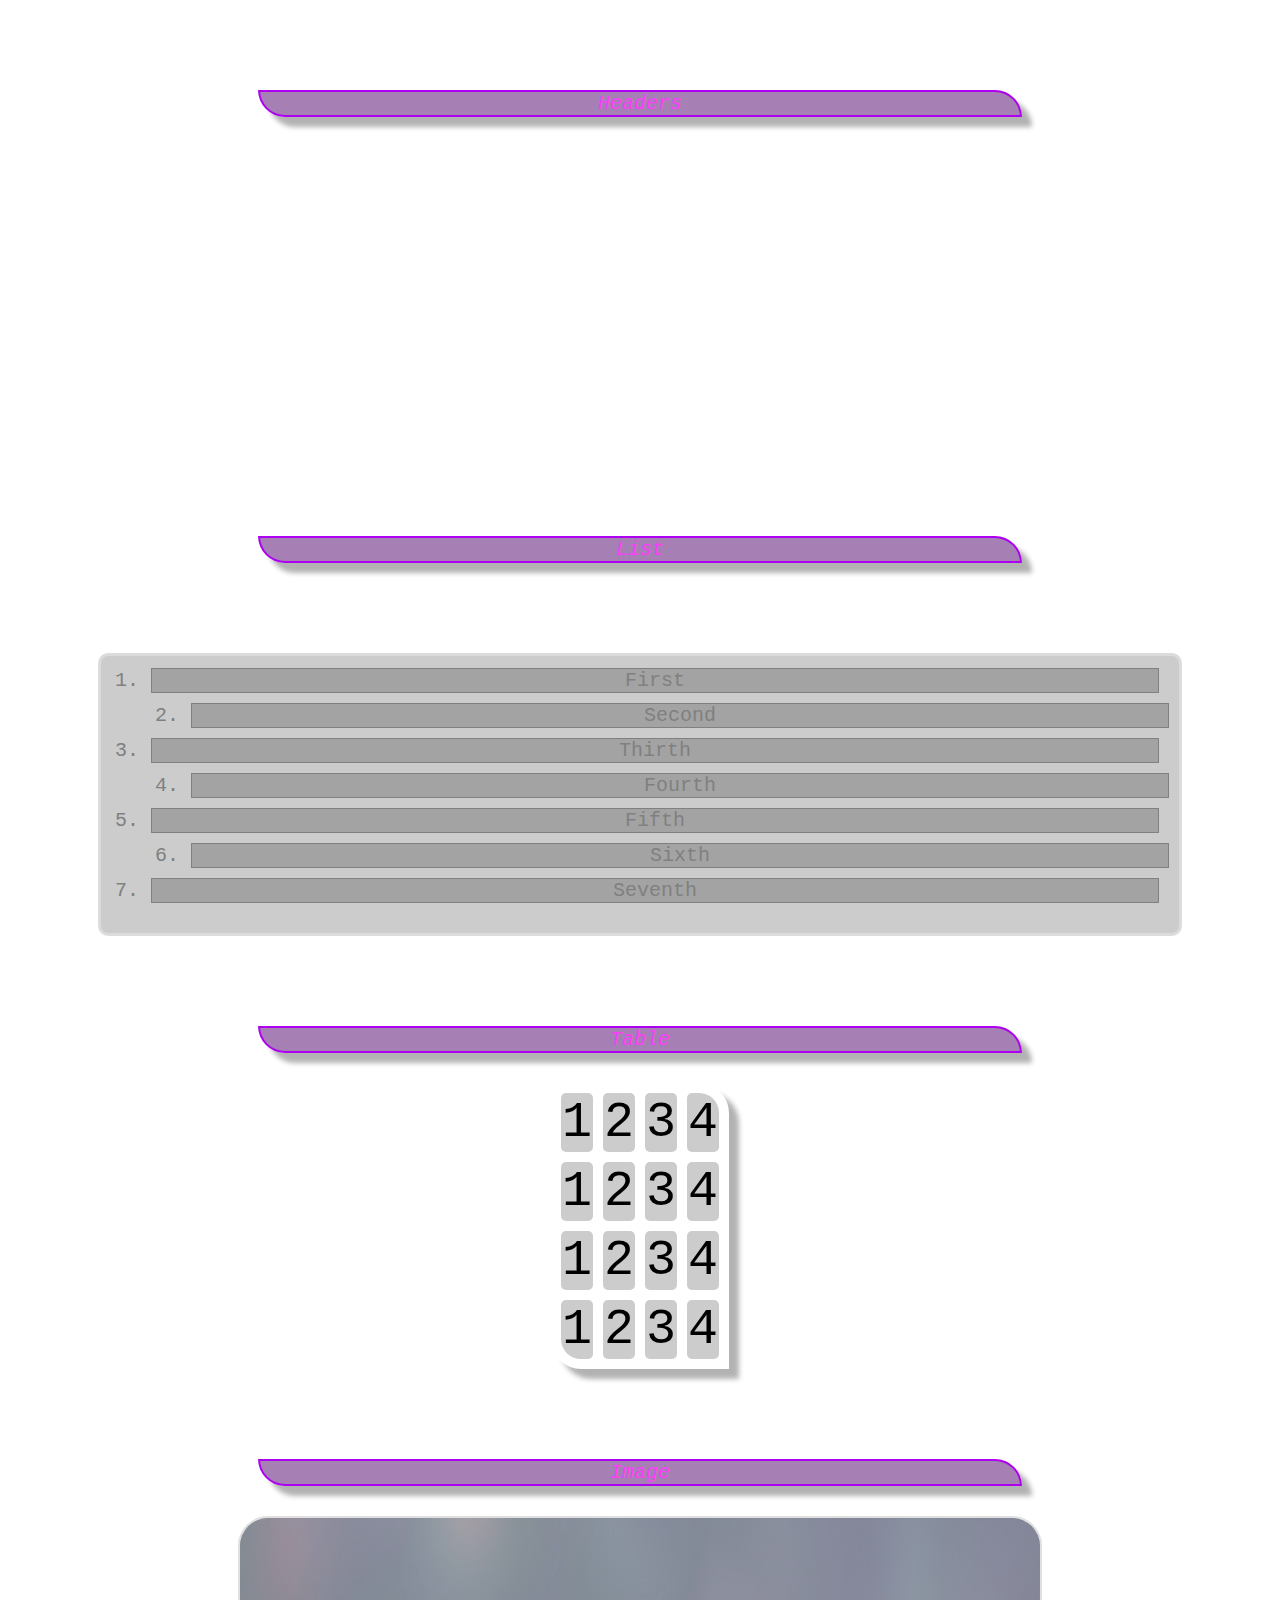
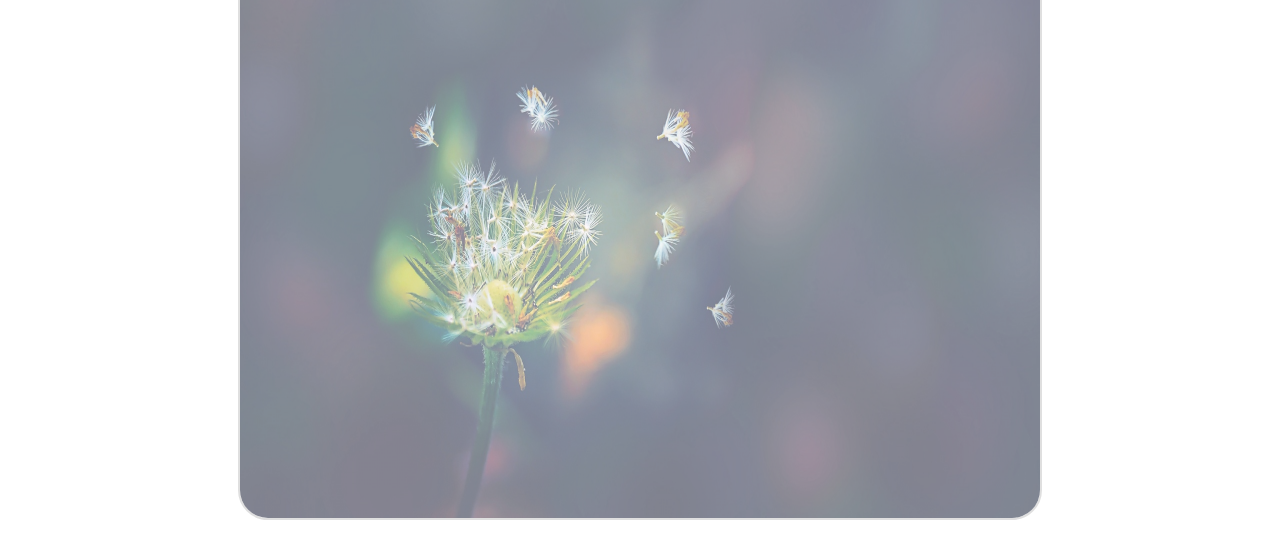
==== server/pages/index.html @ 4c3329b2 "feat: drop down image, Jscript to dropImage" ====
<!doctype html>
<html lang="en">
<head>
    <meta charset="UTF-8">
    <meta name="viewport"
          content="width=device-width, user-scalable=no, initial-scale=1.0, maximum-scale=1.0, minimum-scale=1.0">
    <meta http-equiv="X-UA-Compatible" content="ie=edge">
    <title>Home Page</title>
    <link rel="stylesheet" type="text/css" href="./css/styles.css">
</head>
<body>

<div class="sHeader">Headers</div>

<h1>CSS EXAMPLES</h1>
<h1>This is a header 1</h1>
<h2>This is a header 2</h2>
<h3>This is a header 3</h3>
<h4>This is a header 4</h4>
<h5>This is a header 5</h5>
<h6>This is a header 6</h6>

<div class="sHeader">List</div>

<div>
    <ol id="lst">
        <li id="li1">First</li>
        <li id="li2">Second</li>
        <li id="li1">Thirth</li>
        <li id="li2">Fourth</li>
        <li id="li1">Fifth</li>
        <li id="li2">Sixth</li>
        <li id="li1">Seventh</li>
    </ol>
</div>

<div class="sHeader">Table</div>

<table align="center" border="1" cellspacing="10" id="tb">
    <tr>
        <td>1</td>
        <td>2</td>
        <td>3</td>
        <td class="cright">4</td>
    </tr>
    <tr>
        <td>1</td>
        <td>2</td>
        <td>3</td>
        <td>4</td>
    </tr>
    <tr>
        <td>1</td>
        <td>2</td>
        <td>3</td>
        <td>4</td>
    </tr>
    <tr>
        <td class="cleft">1</td>
        <td>2</td>
        <td>3</td>
        <td>4</td>
    </tr>
</table>

<div class="sHeader" id="dImg" onclick="imgDrop(this);">
    <img src="./img/img2.jpg" id="ddImg" width="800" height="450" align="top" style="display: none" alt="dropDownImage">
    Image
</div>

<div>
    <img src="./img/img1.jpg" width="800" height="600" align="top" alt="FirstImg">
</div>
<script type="text/javascript">
    function imgDrop(element) {
        let style;
        element = element.getElementsByTagName("img")[0].style;
        style = element.display;
        if (style === "none") {
            element.display = "block"
        } else {
            element.display = "none"
        }
    }
</script>
</body>
</html>
---- server/pages/css/styles.css ----
/*///////////////////////HEADERS/////////////////////////////*/
h1, h2, h3, h4, h5, h6 {
    color: white;
    font-family: "Segoe UI Light", monospace;
}

.sHeader {
    color: #FC3DFA;
    font-family: "Segoe UI Light", monospace;
    font-style: italic;
    font-size: 20px;
    text-align: center;
    box-shadow: 10px 10px 5px rgba(0, 0, 0, 0.3);
    margin: 90px 250px 30px 250px;
    background-color: rgba(78, 0, 107, 0.5);
    border-style: solid;
    border-color: #AE00F0;
    border-radius: 0 50px;
    border-width: 2px;
    transition: color 0.5s, border-radius 0.3s ease-in-out, box-shadow 0.5s;
}

.sHeader:hover {
    color: white;
    border-radius: 50px 0;
    box-shadow: 60px 10px 5px rgba(0, 0, 0, 0.05), 0 0 30px 10px #AEAAF0;
    border-color: #AEAAF0;
    transition: color 0.5s, border-radius 0.5s, box-shadow 0.1s;
}

div {
    text-align: center;
}

/*///////////////////////////////////////LIST/////////////////////////////*/
#lst {
    font-family: Segoe UI Light, monospace;
    font-size: 20px;
    background-color: blue;
    border-radius: 10px;
    background-color: rgba(0, 0, 0, 0.2);
    padding: 2px 10px 20px 40px;
    margin: 90px;
    border-style: solid;

    border-color: rgba(255, 255, 255, 0.3);
}

#lst #li1 {
    text-align: center;
    margin: 10px;
    background-color: rgba(0, 0, 0, 0.2);
    min-width: 200px;
    border-color: gray;
    border-style: solid;
    border-width: 1px;
    color: gray;
    transition: color 0.5s, border-color 0.5s;
}

#lst #li1:hover {
    color: white;
    padding-left: 40px;
    border-color: blue;
    transform: scale(1.1);
    transition: color 0.5s, border-color 0.5s, transform 0.3s;
}

#lst #li2 {
    text-align: center;
    margin-left: 50px;
    background-color: rgba(0, 0, 0, 0.2);
    min-width: 200px;
    border-color: gray;
    border-style: solid;
    border-width: 1px;
    color: gray;
    transition: color 0.5s, border-color 0.5s;
}

#lst #li2:hover {
    color: white;
    border-color: white;
    transition: color 0.5s, border-color 0.5s;
}

/*///////////////////////////////////////TABLE/////////////////////////////*/

#tb {
    background-color: rgba(255, 255, 255, 0.1);
    font-family: Segoe UI Light, monospace;
    border-style: none;
    border-radius: 0 30px;
    box-shadow: 10px 10px 5px rgba(0, 0, 0, 0.3);
}

#tb td {
    background-color: rgba(0, 0, 0, 0.2);
    font-size: 50px;
    border-style: none;
    border-radius: 5px;
    transition: box-shadow 2s, background-color 4s;
    z-index: 1;
}

#tb td:hover {
    box-shadow: 0 0 30px 10px white;
    background-color: white;
    transition: box-shadow 0.5s, background-color 0.3s;
}

#tb td:active {
    box-shadow: 0 0 30px 10px #AEAAF0;
    background-color: #AEAAF0;
    transition: box-shadow 0s, background-color 0s;
}

#tb .cright {
    border-radius: 5px 20px 5px 5px;
}

#tb .cleft {
    border-radius: 5px 5px 5px 20px;
}

/*///////////////////////IMAGE /////////////////////////////*/
img {
    border-radius: 30px;
    border-style: solid;
    border-width: 2px;
    border-color: silver;
    box-shadow: inset 0 20px 1px rgba(0, 0, 0, 0.6);
    opacity: 0.5;
}

#ddImg {
    display: block;
    transition: all 0.5s;
}

#ddImg:hover {
    display: none;
    transition: all 0.5s;
}
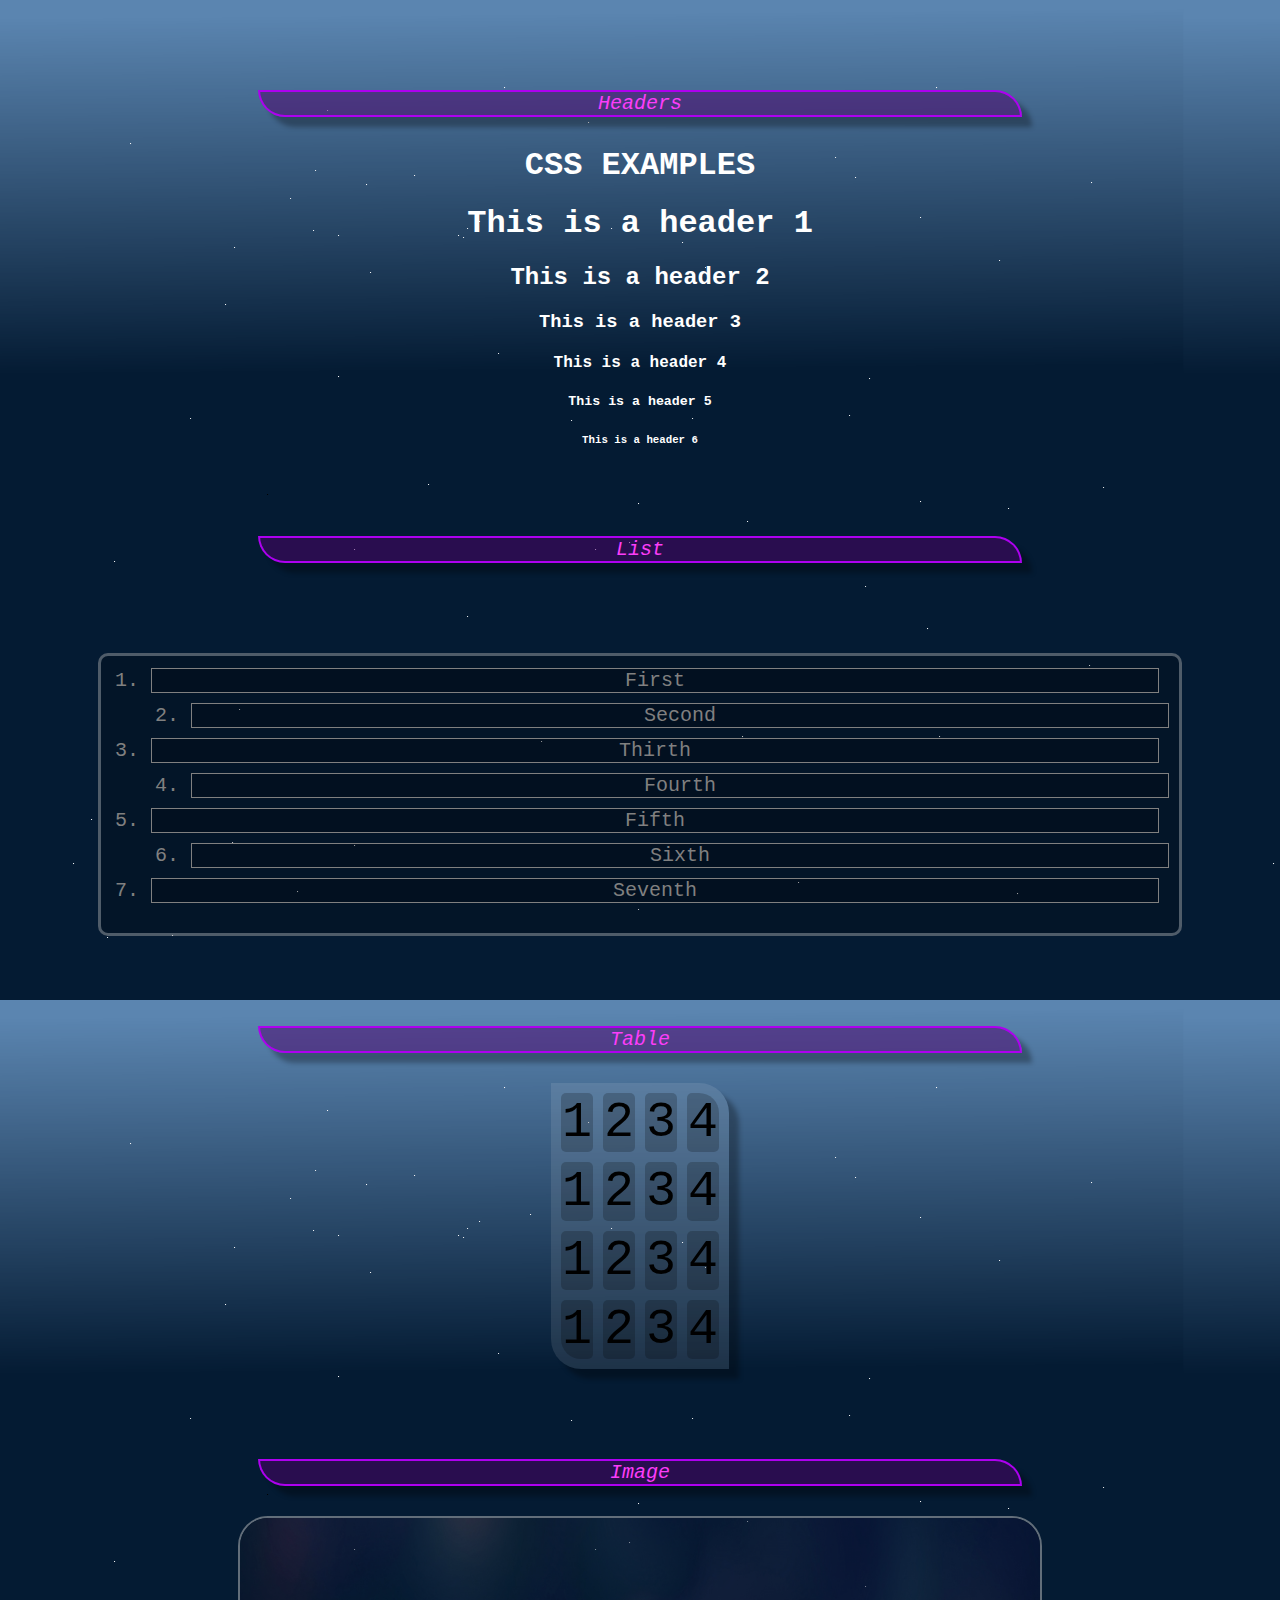
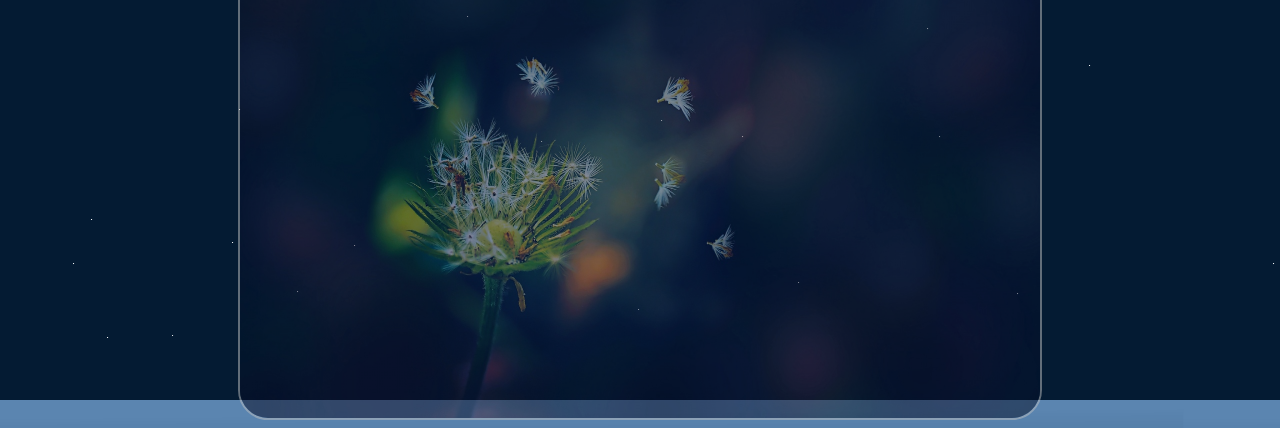
==== commit be86a829: "feat: animation background, javaScript, fix: something" ====
--- a/server/pages/index.html
+++ b/server/pages/index.html
@@ -7,6 +7,7 @@
     <meta http-equiv="X-UA-Compatible" content="ie=edge">
     <title>Home Page</title>
     <link rel="stylesheet" type="text/css" href="./css/styles.css">
+    <script type="text/javascript" src="./js/script.js"></script>
 </head>
 <body>
 
@@ -64,24 +65,14 @@
 </table>
 
 <div class="sHeader" id="dImg" onclick="imgDrop(this);">
+    <center>
     <img src="./img/img2.jpg" id="ddImg" width="800" height="450" align="top" style="display: none" alt="dropDownImage">
+    </center>
     Image
 </div>
 
 <div>
-    <img src="./img/img1.jpg" width="800" height="600" align="top" alt="FirstImg">
+    <img src="./img/img1.jpg" width="800" height="500" align="top" alt="FirstImg">
 </div>
-<script type="text/javascript">
-    function imgDrop(element) {
-        let style;
-        element = element.getElementsByTagName("img")[0].style;
-        style = element.display;
-        if (style === "none") {
-            element.display = "block"
-        } else {
-            element.display = "none"
-        }
-    }
-</script>
 </body>
 </html>
--- a/server/pages/css/styles.css
+++ b/server/pages/css/styles.css
@@ -1,5 +1,12 @@
+body {
+    background-image: url("./../img/2.png"), url("./../img/bg3-dots.png");
+    background-position: 50% 0;
+    background-repeat: repeat, repeat;
+}
+
 /*///////////////////////HEADERS/////////////////////////////*/
 h1, h2, h3, h4, h5, h6 {
+    text-align: center;
     color: white;
     font-family: "Segoe UI Light", monospace;
 }
@@ -134,6 +141,8 @@
 }
 
 #ddImg {
+    margin: 5px;
+    align: center;
     display: block;
     transition: all 0.5s;
 }
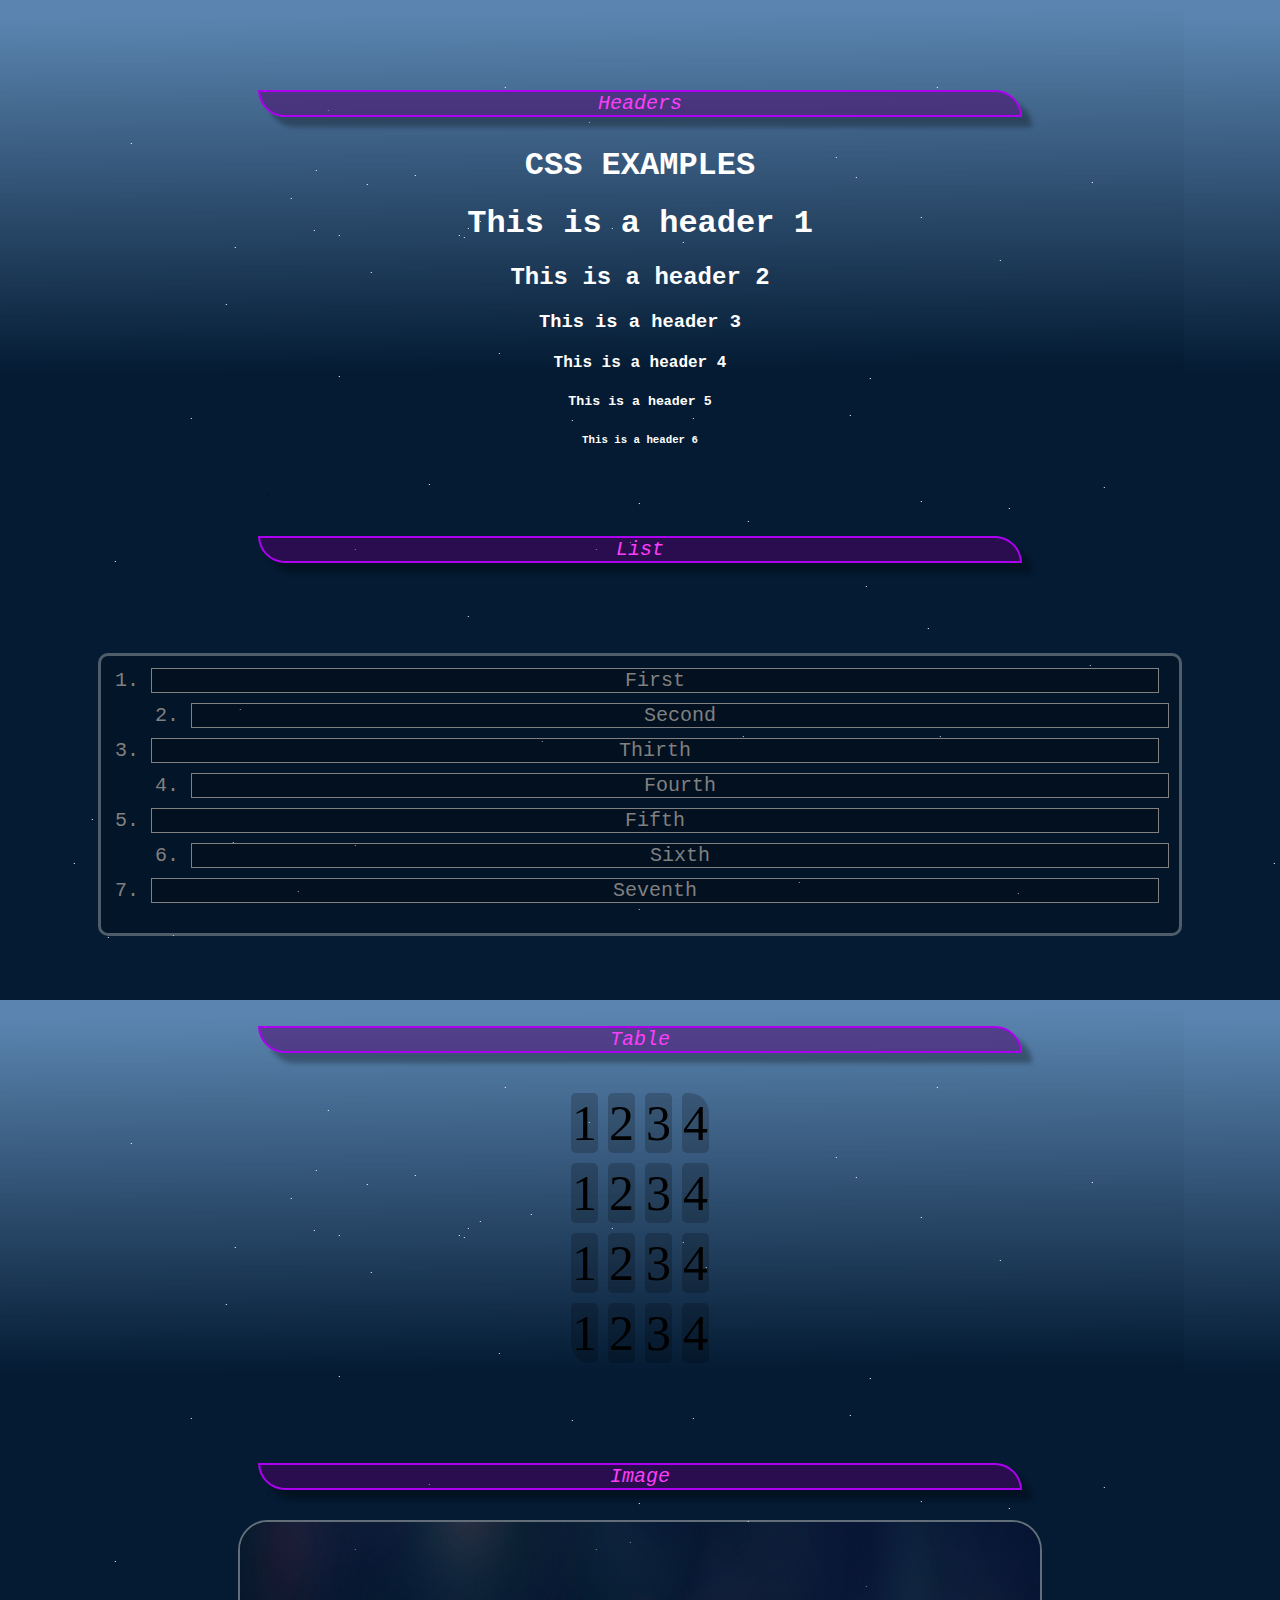
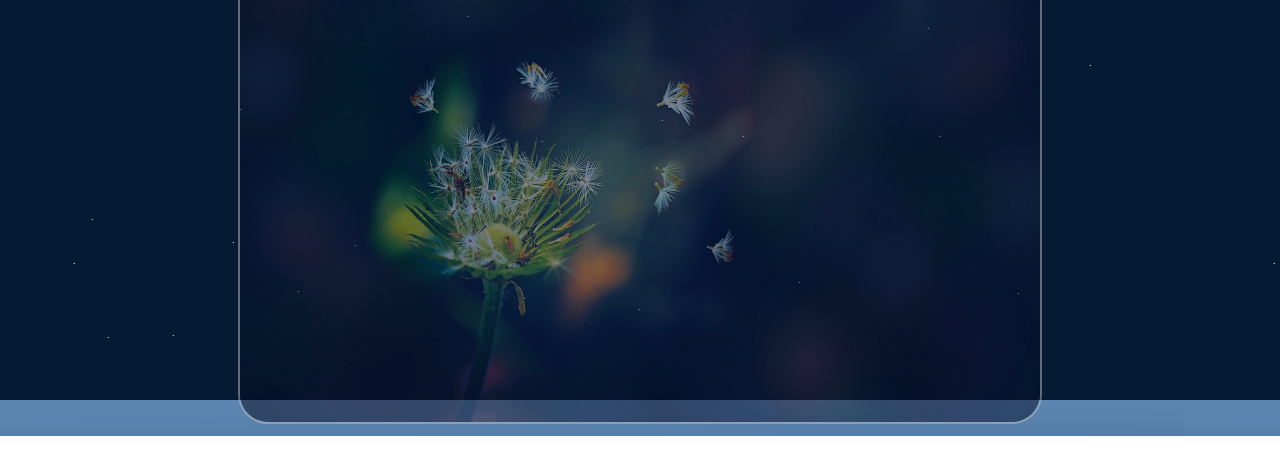
==== commit 27ede2c7: "fix: index page, css" ====
--- a/server/pages/index.html
+++ b/server/pages/index.html
@@ -2,12 +2,10 @@
 <html lang="en">
 <head>
     <meta charset="UTF-8">
-    <meta name="viewport"
-          content="width=device-width, user-scalable=no, initial-scale=1.0, maximum-scale=1.0, minimum-scale=1.0">
     <meta http-equiv="X-UA-Compatible" content="ie=edge">
     <title>Home Page</title>
     <link rel="stylesheet" type="text/css" href="./css/styles.css">
-    <script type="text/javascript" src="./js/script.js"></script>
+    <script src="./js/script.js"></script>
 </head>
 <body>
 
@@ -25,19 +23,19 @@
 
 <div>
     <ol id="lst">
-        <li id="li1">First</li>
-        <li id="li2">Second</li>
-        <li id="li1">Thirth</li>
-        <li id="li2">Fourth</li>
-        <li id="li1">Fifth</li>
-        <li id="li2">Sixth</li>
-        <li id="li1">Seventh</li>
+        <li class="li1">First</li>
+        <li class="li2">Second</li>
+        <li class="li1">Thirth</li>
+        <li class="li2">Fourth</li>
+        <li class="li1">Fifth</li>
+        <li class="li2">Sixth</li>
+        <li class="li1">Seventh</li>
     </ol>
 </div>
 
 <div class="sHeader">Table</div>
 
-<table align="center" border="1" cellspacing="10" id="tb">
+<table id="tb">
     <tr>
         <td>1</td>
         <td>2</td>
@@ -65,14 +63,12 @@
 </table>
 
 <div class="sHeader" id="dImg" onclick="imgDrop(this);">
-    <center>
-    <img src="./img/img2.jpg" id="ddImg" width="800" height="450" align="top" style="display: none" alt="dropDownImage">
-    </center>
+    <img src="./img/img2.jpg" id="ddImg" alt="dropDownImage"  style="display: none">
     Image
 </div>
 
 <div>
-    <img src="./img/img1.jpg" width="800" height="500" align="top" alt="FirstImg">
+    <img src="./img/img1.jpg" alt="FirstImg">
 </div>
 </body>
 </html>
--- a/server/pages/css/styles.css
+++ b/server/pages/css/styles.css
@@ -41,7 +41,7 @@
 
 /*///////////////////////////////////////LIST/////////////////////////////*/
 #lst {
-    font-family: Segoe UI Light, monospace;
+    font-family: "Segoe UI Light", monospace;
     font-size: 20px;
     background-color: blue;
     border-radius: 10px;
@@ -53,7 +53,7 @@
     border-color: rgba(255, 255, 255, 0.3);
 }
 
-#lst #li1 {
+#lst .li1 {
     text-align: center;
     margin: 10px;
     background-color: rgba(0, 0, 0, 0.2);
@@ -65,7 +65,7 @@
     transition: color 0.5s, border-color 0.5s;
 }
 
-#lst #li1:hover {
+#lst .li1:hover {
     color: white;
     padding-left: 40px;
     border-color: blue;
@@ -73,7 +73,7 @@
     transition: color 0.5s, border-color 0.5s, transform 0.3s;
 }
 
-#lst #li2 {
+#lst .li2 {
     text-align: center;
     margin-left: 50px;
     background-color: rgba(0, 0, 0, 0.2);
@@ -85,7 +85,7 @@
     transition: color 0.5s, border-color 0.5s;
 }
 
-#lst #li2:hover {
+#lst .li2:hover {
     color: white;
     border-color: white;
     transition: color 0.5s, border-color 0.5s;
@@ -94,8 +94,15 @@
 /*///////////////////////////////////////TABLE/////////////////////////////*/
 
 #tb {
+    margin: auto;
+    border: 1px;
+    border-spacing: 10px;
+    transition: all 0.3s;
+}
+
+#tb:hover {
     background-color: rgba(255, 255, 255, 0.1);
-    font-family: Segoe UI Light, monospace;
+    font-family: "Segoe UI Light", monospace;
     border-style: none;
     border-radius: 0 30px;
     box-shadow: 10px 10px 5px rgba(0, 0, 0, 0.3);
@@ -138,11 +145,14 @@
     border-color: silver;
     box-shadow: inset 0 20px 1px rgba(0, 0, 0, 0.6);
     opacity: 0.5;
+    width: 800px;
+    height: 500px;
 }
 
 #ddImg {
-    margin: 5px;
-    align: center;
+    width: 800px;
+    height: 450px;
+    margin: auto;
     display: block;
     transition: all 0.5s;
 }
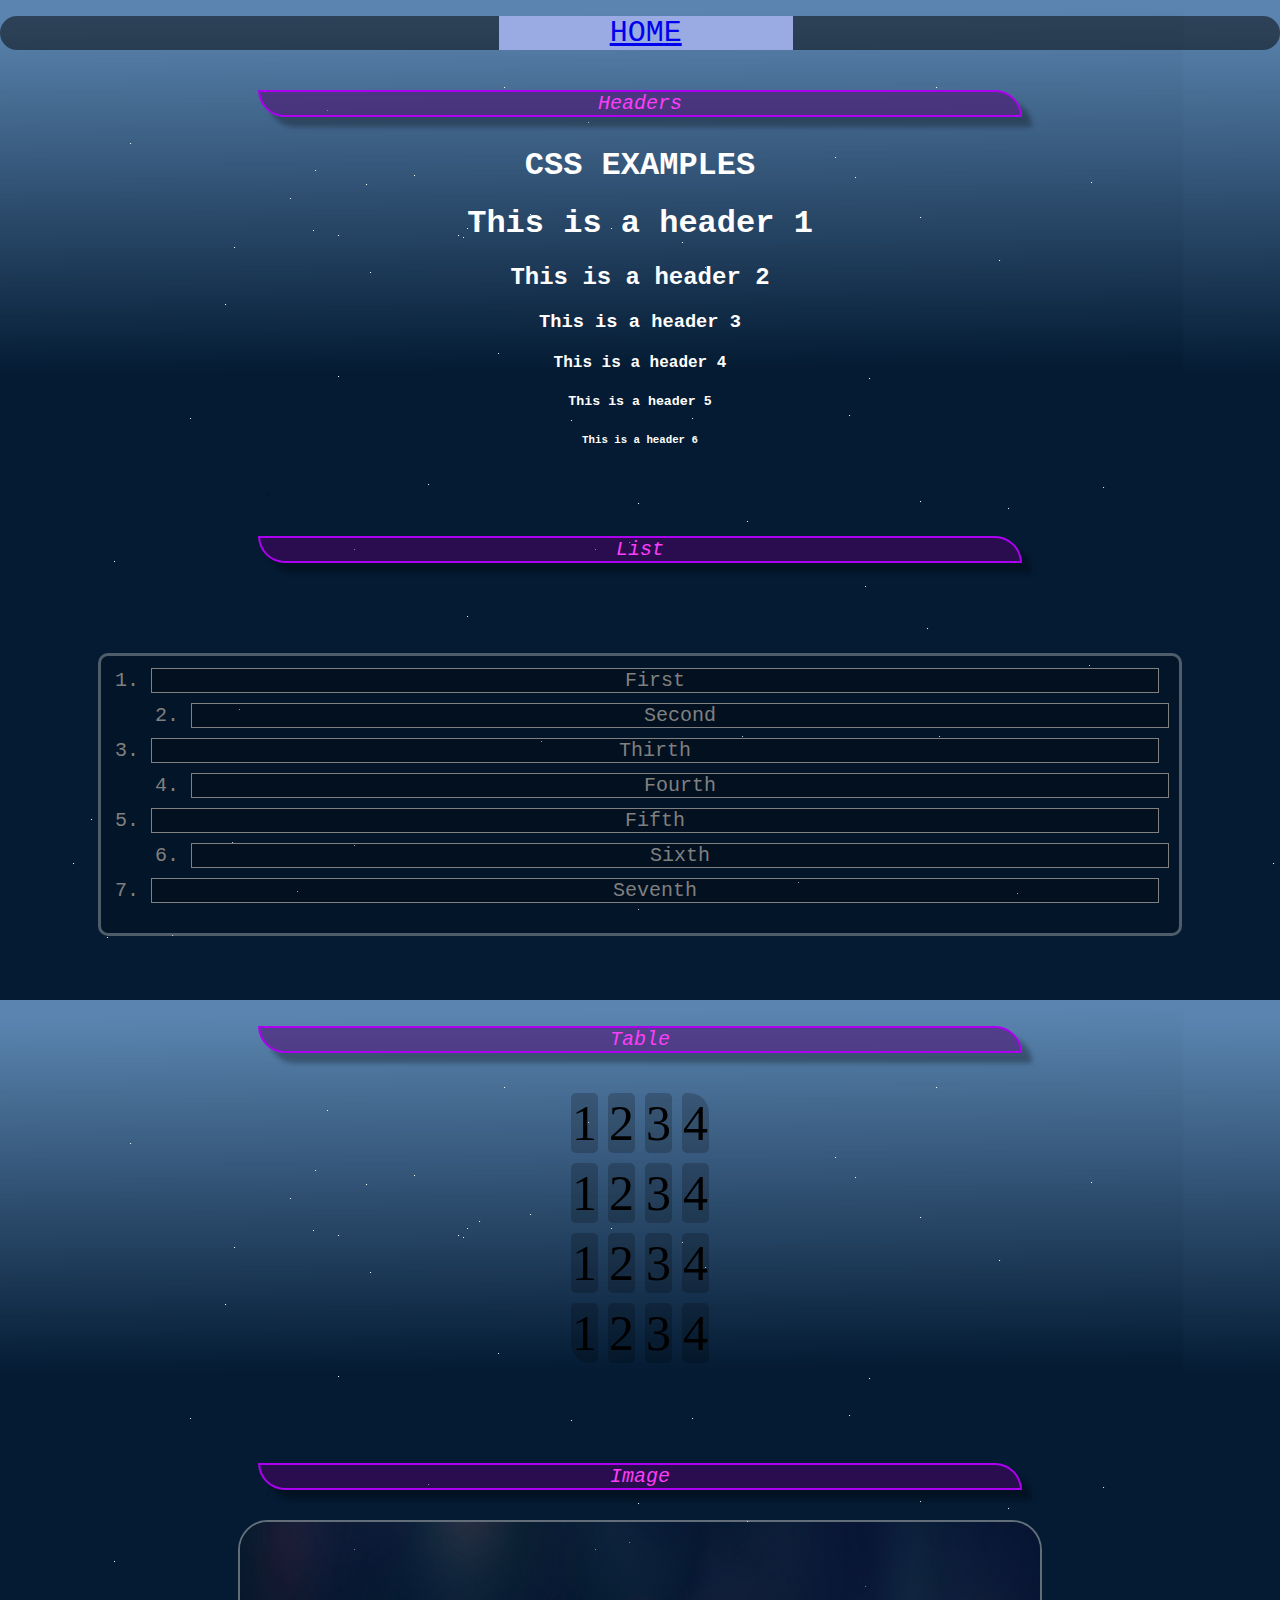
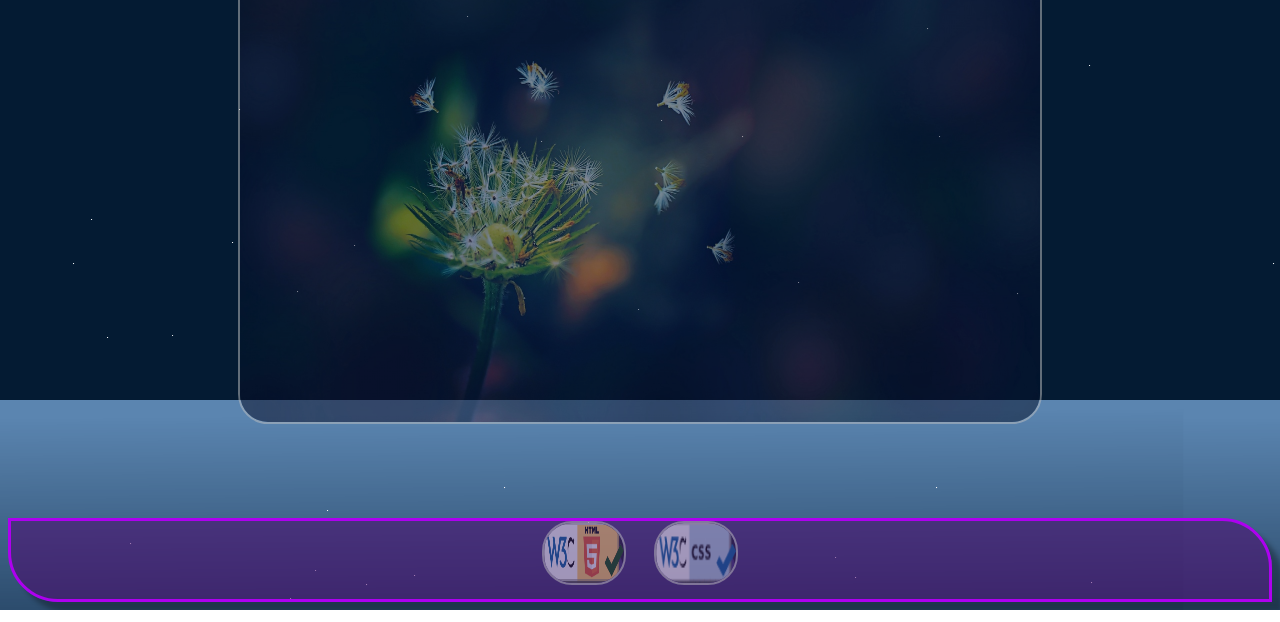
==== commit bb44134e: "feat: menu, foot, png valid" ====
--- a/server/pages/index.html
+++ b/server/pages/index.html
@@ -8,6 +8,10 @@
     <script src="./js/script.js"></script>
 </head>
 <body>
+
+<ul id="menu">
+    <li><a href="index.html">HOME</a></li>
+</ul>
 
 <div class="sHeader">Headers</div>
 
@@ -70,5 +74,12 @@
 <div>
     <img src="./img/img1.jpg" alt="FirstImg">
 </div>
+
+<div id="footer">
+    <div id="valid">
+    <img src="./img/vhtml5.png" alt="Valid HTML5" id="fHTML">
+    <img src="./img/vcss.gif" alt="Valid CSS" id="fCSS">
+    </div>
+</div>
 </body>
 </html>
--- a/server/pages/css/styles.css
+++ b/server/pages/css/styles.css
@@ -4,6 +4,41 @@
     background-repeat: repeat, repeat;
 }
 
+/*///////////////////////MENU/////////////////////////////*/
+#menu  {
+    position: fixed;
+    left: 0;
+    right: 0;
+    top: 0;
+    list-style-type: none;
+    border-radius: 40px;
+    background-color: rgba(0, 0, 0, 0.5);
+    transition: transform 0.3s;
+}
+
+#menu:hover {
+    transform: translate(0, 0);
+    transition: transform 0.3s;
+}
+
+#menu li {
+    text-align: center;
+    margin-left: 37%;
+    background-color: #9AAAE2;
+    font-family: "Segoe UI Light", monospace;
+    font-size: 30px;
+    min-width: 23.7%;
+    display: inline-block;
+    box-shadow: inset 0 0 0 rgba(0, 0, 0, 0.3);
+    transition: box-shadow 0.3s;
+}
+
+#menu li:hover {
+    background-color: #9D70CA;
+    box-shadow: inset 10px 10px 0 rgba(0, 0, 0, 0.3);
+    transition: box-shadow 0.3s;
+}
+
 /*///////////////////////HEADERS/////////////////////////////*/
 h1, h2, h3, h4, h5, h6 {
     text-align: center;
@@ -27,7 +62,7 @@
     transition: color 0.5s, border-radius 0.3s ease-in-out, box-shadow 0.5s;
 }
 
-.sHeader:hover {
+.sHeader:hover, #footer:hover {
     color: white;
     border-radius: 50px 0;
     box-shadow: 60px 10px 5px rgba(0, 0, 0, 0.05), 0 0 30px 10px #AEAAF0;
@@ -37,6 +72,10 @@
 
 div {
     text-align: center;
+}
+
+#valid{
+    display: inline;
 }
 
 /*///////////////////////////////////////LIST/////////////////////////////*/
@@ -160,4 +199,26 @@
 #ddImg:hover {
     display: none;
     transition: all 0.5s;
+}
+
+#fCSS, #fHTML {
+    position: relative;
+    width: 80px;
+    height: 60px;
+}
+
+/*/////////////////////// FOOTER /////////////////////////////*/
+#footer {
+    color: #FC3DFA;
+    font-family: "Segoe UI Light", monospace;
+    font-style: italic;
+    font-size: 45px;
+    text-align: center;
+    box-shadow: 10px 10px 5px rgba(0, 0, 0, 0.3);
+    margin: 90px 0 0 0;
+    background-color: rgba(78, 0, 107, 0.5);
+    border-style: solid;
+    border-color: #AE00F0;
+    border-radius: 0 50px;
+    transition: color 0.5s, border-radius 0.3s ease-in-out, box-shadow 0.5s;
 }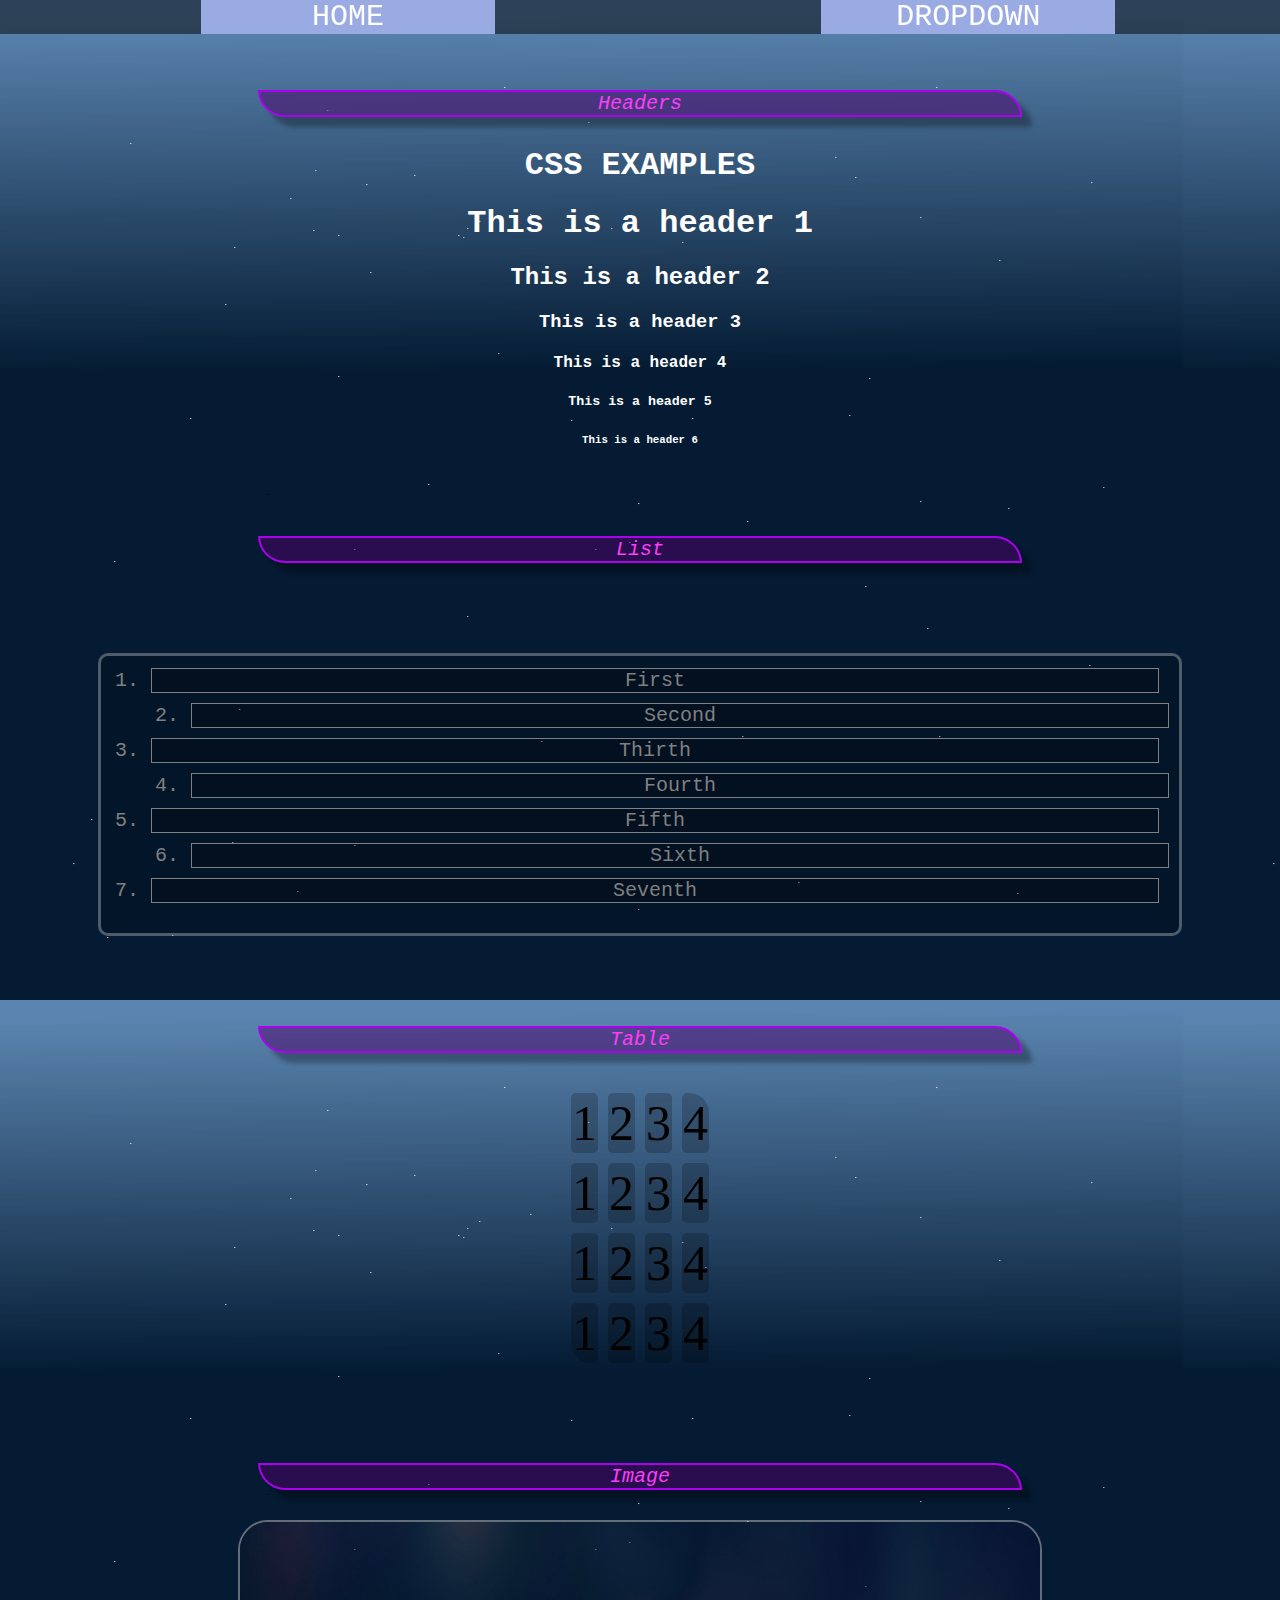
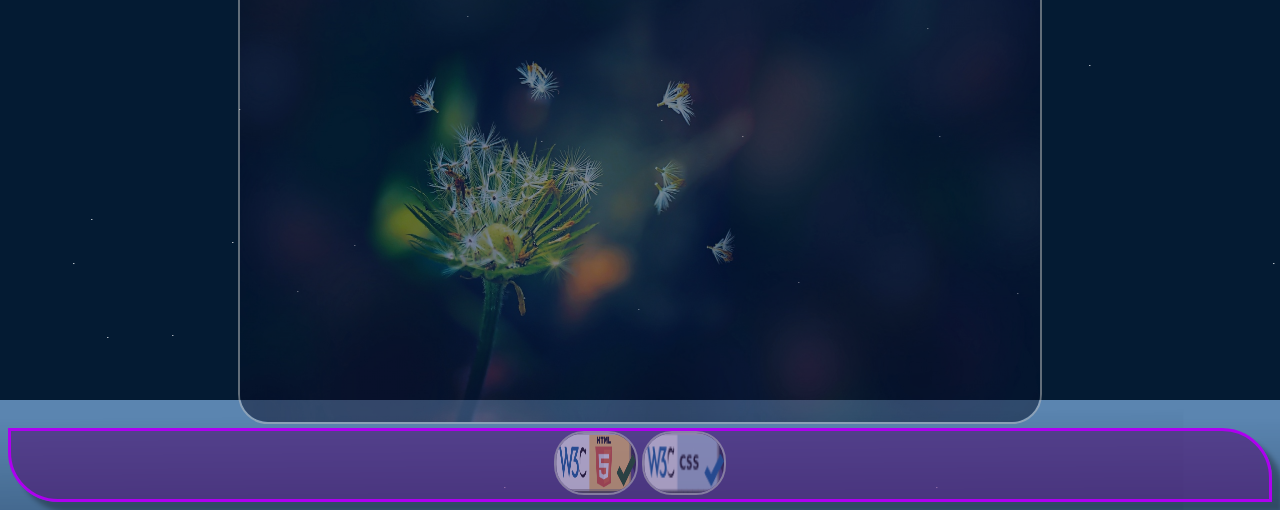
==== commit 5cc3d666: "feat: Drop down header menu" ====
--- a/server/pages/index.html
+++ b/server/pages/index.html
@@ -11,6 +11,14 @@
 
 <ul id="menu">
     <li><a href="index.html">HOME</a></li>
+    <li class="dd-menu">
+        <a href="#" class="dd">DROPDOWN</a>
+        <div class="dd-content">
+            <a href="#" onclick="ShowMessage('Hello Anybody from BackEnd(Golang),  FrontEnd(JS, HTML and CSS)')">Say Hello</a>
+            <a href="#" onclick="ShowTime()">Current Date-Time</a>
+            <a href="#" onclick="SetWord()">Set Name</a>
+        </div>
+    </li>
 </ul>
 
 <div class="sHeader">Headers</div>
@@ -67,7 +75,7 @@
 </table>
 
 <div class="sHeader" id="dImg" onclick="imgDrop(this);">
-    <img src="./img/img2.jpg" id="ddImg" alt="dropDownImage"  style="display: none">
+    <img src="./img/img2.jpg" id="ddImg" alt="dropDownImage" style="display: none">
     Image
 </div>
 
@@ -77,8 +85,8 @@
 
 <div id="footer">
     <div id="valid">
-    <img src="./img/vhtml5.png" alt="Valid HTML5" id="fHTML">
-    <img src="./img/vcss.gif" alt="Valid CSS" id="fCSS">
+        <img src="./img/vhtml5.png" alt="Valid HTML5" id="fHTML">
+        <img src="./img/vcss.gif" alt="Valid CSS" id="fCSS">
     </div>
 </div>
 </body>
--- a/server/pages/css/styles.css
+++ b/server/pages/css/styles.css
@@ -5,25 +5,36 @@
 }
 
 /*///////////////////////MENU/////////////////////////////*/
-#menu  {
+#menu, #menu404  {
+    margin: 0;
     position: fixed;
     left: 0;
     right: 0;
     top: 0;
     list-style-type: none;
-    border-radius: 40px;
     background-color: rgba(0, 0, 0, 0.5);
     transition: transform 0.3s;
 }
 
-#menu:hover {
+#menu:hover, #menu404:hover {
     transform: translate(0, 0);
     transition: transform 0.3s;
 }
 
 #menu li {
     text-align: center;
-    margin-left: 37%;
+    margin: 0 13%;
+    font-family: "Segoe UI Light", monospace;
+    font-size: 30px;
+    min-width: 23.7%;
+    background-color: #9AAAE2;
+    display: inline-block;
+    box-shadow: inset 0 0 0 rgba(0, 0, 0, 0.3);
+    transition: box-shadow 0.3s;
+}
+
+#menu404 li {
+    margin: 0 36%;
     background-color: #9AAAE2;
     font-family: "Segoe UI Light", monospace;
     font-size: 30px;
@@ -33,12 +44,51 @@
     transition: box-shadow 0.3s;
 }
 
-#menu li:hover {
+#menu li:hover, #menu404 li:hover {
     background-color: #9D70CA;
     box-shadow: inset 10px 10px 0 rgba(0, 0, 0, 0.3);
     transition: box-shadow 0.3s;
 }
 
+#menu li a, .dd, #menu404 li a {
+    display: block;
+    color: white;
+    text-align: center;
+    text-decoration: none;
+}
+
+#menu li.dd-menu {
+    display: inline-block;
+}
+
+#menu .dd-content {
+    z-index: -9;
+    position: absolute;
+    background-color: #D395EC;
+    min-width: 220px;
+    box-shadow: 10px 10px 10px rgba(0, 0, 0, 0.5);
+    opacity: 0;
+    transition: opacity 0.5s;
+}
+
+#menu .dd-menu:hover .dd-content {
+    z-index: 10;
+    opacity: 1;
+    transition: opacity 0.5s;
+}
+
+#menu .dd-content a {
+    font-size: 20px;
+    background-color: #DDBBFF;
+    transition: font-size 0.3s;
+}
+
+#menu .dd-content a:hover {
+    font-size: 25px;
+    background-color: #C78EFF;
+    transition: font-size 0.3s;
+}
+
 /*///////////////////////HEADERS/////////////////////////////*/
 h1, h2, h3, h4, h5, h6 {
     text-align: center;
@@ -46,7 +96,7 @@
     font-family: "Segoe UI Light", monospace;
 }
 
-.sHeader {
+.sHeader, .sHeader404 {
     color: #FC3DFA;
     font-family: "Segoe UI Light", monospace;
     font-style: italic;
@@ -62,7 +112,7 @@
     transition: color 0.5s, border-radius 0.3s ease-in-out, box-shadow 0.5s;
 }
 
-.sHeader:hover, #footer:hover {
+.sHeader:hover, #footer:hover, .sHeader404:hover {
     color: white;
     border-radius: 50px 0;
     box-shadow: 60px 10px 5px rgba(0, 0, 0, 0.05), 0 0 30px 10px #AEAAF0;
@@ -74,7 +124,7 @@
     text-align: center;
 }
 
-#valid{
+#valid {
     display: inline;
 }
 
@@ -210,12 +260,7 @@
 /*/////////////////////// FOOTER /////////////////////////////*/
 #footer {
     color: #FC3DFA;
-    font-family: "Segoe UI Light", monospace;
-    font-style: italic;
-    font-size: 45px;
-    text-align: center;
     box-shadow: 10px 10px 5px rgba(0, 0, 0, 0.3);
-    margin: 90px 0 0 0;
     background-color: rgba(78, 0, 107, 0.5);
     border-style: solid;
     border-color: #AE00F0;
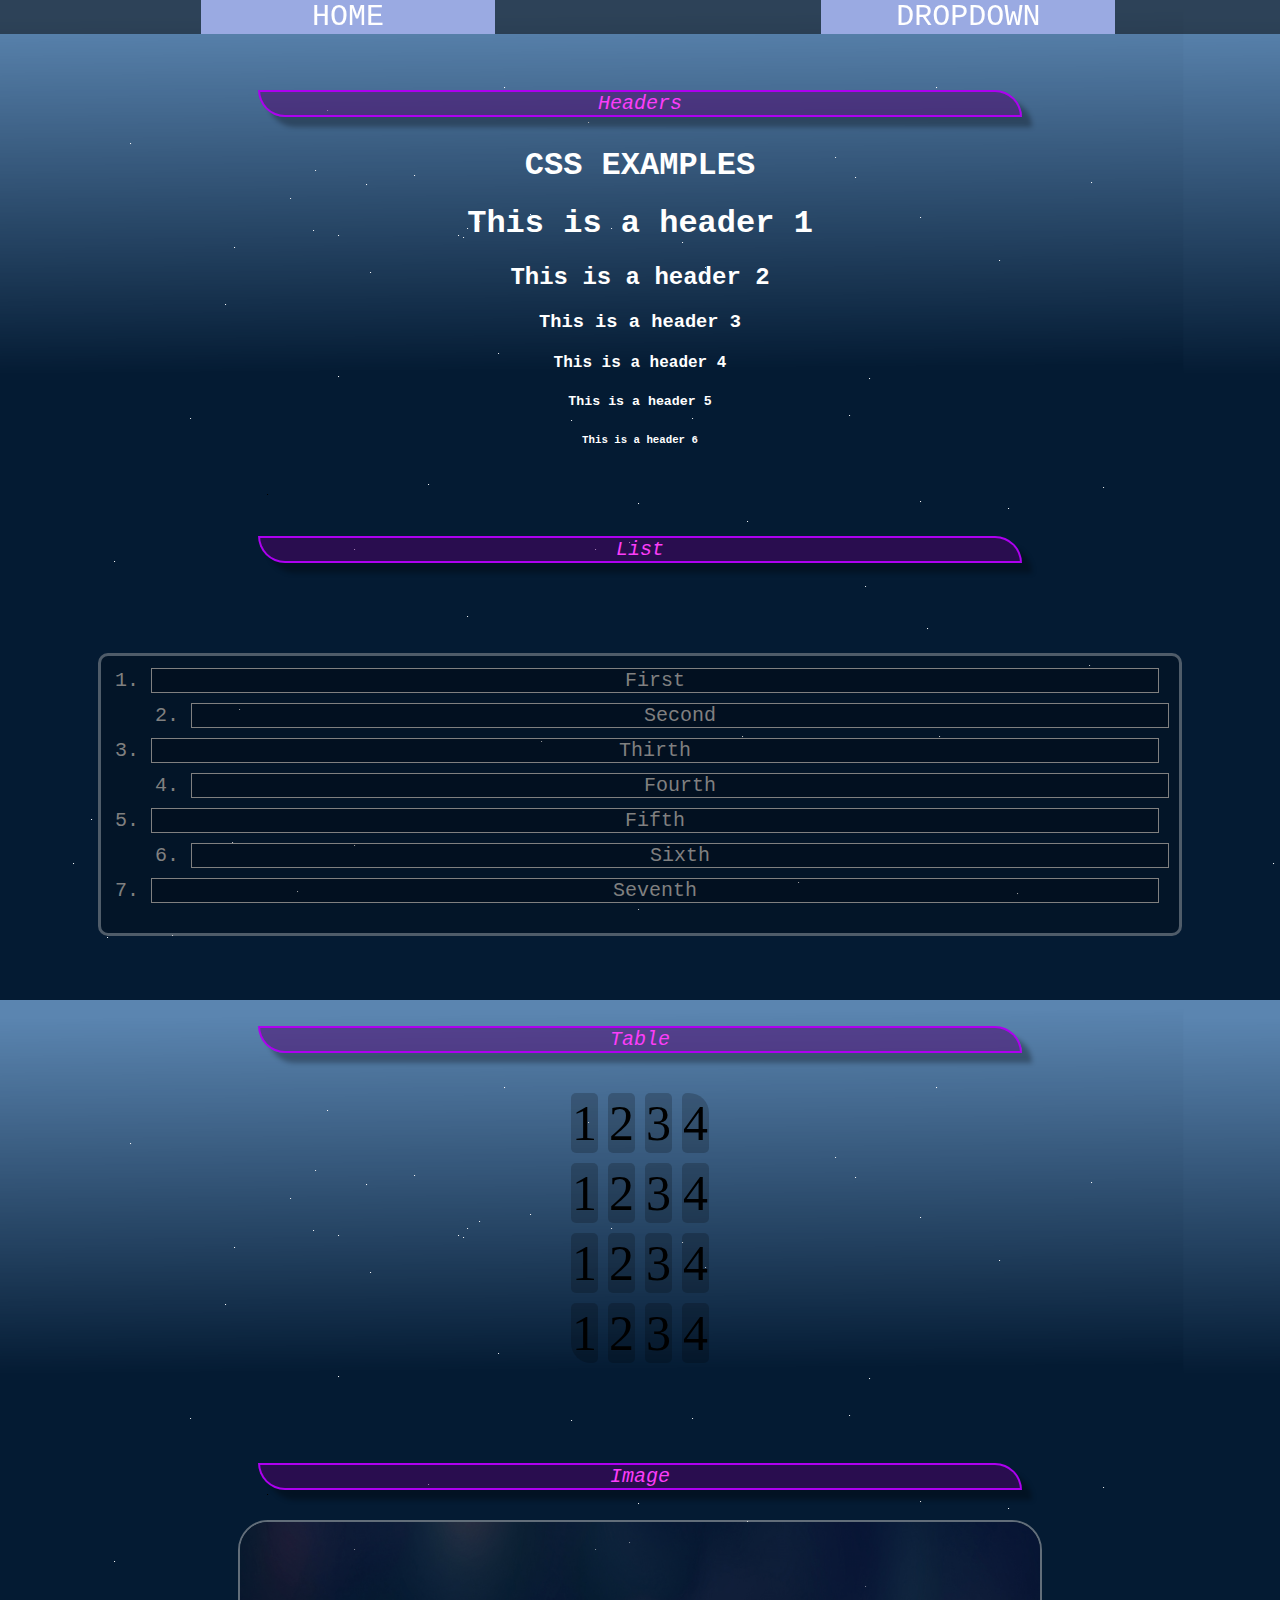
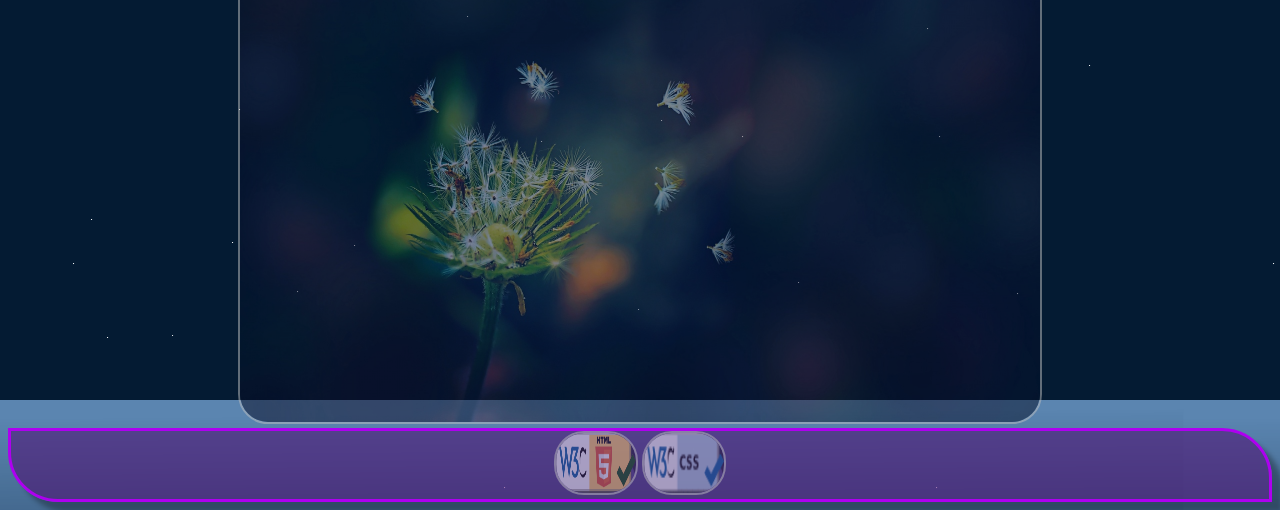
==== commit d6c01716: "feat: refactoring V2.0" ====
--- a/server/pages/index.html
+++ b/server/pages/index.html
@@ -4,8 +4,8 @@
     <meta charset="UTF-8">
     <meta http-equiv="X-UA-Compatible" content="ie=edge">
     <title>Home Page</title>
-    <link rel="stylesheet" type="text/css" href="./css/styles.css">
-    <script src="./js/script.js"></script>
+    <link rel="stylesheet" type="text/css" href="files/css/styles.css">
+    <script src="files/js/script.js"></script>
 </head>
 <body>
 
@@ -75,18 +75,18 @@
 </table>
 
 <div class="sHeader" id="dImg" onclick="imgDrop(this);">
-    <img src="./img/img2.jpg" id="ddImg" alt="dropDownImage" style="display: none">
+    <img src="files/img/img2.jpg" id="ddImg" alt="dropDownImage" style="display: none">
     Image
 </div>
 
 <div>
-    <img src="./img/img1.jpg" alt="FirstImg">
+    <img src="files/img/img1.jpg" alt="FirstImg">
 </div>
 
 <div id="footer">
     <div id="valid">
-        <img src="./img/vhtml5.png" alt="Valid HTML5" id="fHTML">
-        <img src="./img/vcss.gif" alt="Valid CSS" id="fCSS">
+        <img src="files/img/vhtml5.png" alt="Valid HTML5" id="fHTML">
+        <img src="files/img/vcss.gif" alt="Valid CSS" id="fCSS">
     </div>
 </div>
 </body>
--- a/server/pages/files/css/styles.css
+++ b/server/pages/files/css/styles.css
@@ -0,0 +1,273 @@
+body {
+    background-image: url("../img/2.png"), url("../img/bg3-dots.png");
+    background-position: 50% 0;
+    background-repeat: repeat, repeat;
+}
+
+/*///////////////////////MENU/////////////////////////////*/
+#menu, #menu404  {
+    margin: 0;
+    position: fixed;
+    left: 0;
+    right: 0;
+    top: 0;
+    list-style-type: none;
+    background-color: rgba(0, 0, 0, 0.5);
+    transition: transform 0.3s;
+}
+
+#menu:hover, #menu404:hover {
+    transform: translate(0, 0);
+    transition: transform 0.3s;
+}
+
+#menu li {
+    text-align: center;
+    margin: 0 13%;
+    font-family: "Segoe UI Light", monospace;
+    font-size: 30px;
+    min-width: 23.7%;
+    background-color: #9AAAE2;
+    display: inline-block;
+    box-shadow: inset 0 0 0 rgba(0, 0, 0, 0.3);
+    transition: box-shadow 0.3s;
+}
+
+#menu404 li {
+    margin: 0 36%;
+    background-color: #9AAAE2;
+    font-family: "Segoe UI Light", monospace;
+    font-size: 30px;
+    min-width: 23.7%;
+    display: inline-block;
+    box-shadow: inset 0 0 0 rgba(0, 0, 0, 0.3);
+    transition: box-shadow 0.3s;
+}
+
+#menu li:hover, #menu404 li:hover {
+    background-color: #9D70CA;
+    box-shadow: inset 10px 10px 0 rgba(0, 0, 0, 0.3);
+    transition: box-shadow 0.3s;
+}
+
+#menu li a, .dd, #menu404 li a {
+    display: block;
+    color: white;
+    text-align: center;
+    text-decoration: none;
+}
+
+#menu li.dd-menu {
+    display: inline-block;
+}
+
+#menu .dd-content {
+    z-index: -9;
+    position: absolute;
+    background-color: #D395EC;
+    min-width: 220px;
+    box-shadow: 10px 10px 10px rgba(0, 0, 0, 0.5);
+    opacity: 0;
+    transition: opacity 0.5s;
+}
+
+#menu .dd-menu:hover .dd-content {
+    z-index: 10;
+    opacity: 1;
+    transition: opacity 0.5s;
+}
+
+#menu .dd-content a {
+    font-size: 20px;
+    background-color: #DDBBFF;
+    transition: font-size 0.3s;
+}
+
+#menu .dd-content a:hover {
+    font-size: 25px;
+    background-color: #C78EFF;
+    transition: font-size 0.3s;
+}
+
+/*///////////////////////HEADERS/////////////////////////////*/
+h1, h2, h3, h4, h5, h6 {
+    text-align: center;
+    color: white;
+    font-family: "Segoe UI Light", monospace;
+}
+
+.sHeader, .sHeader404 {
+    color: #FC3DFA;
+    font-family: "Segoe UI Light", monospace;
+    font-style: italic;
+    font-size: 20px;
+    text-align: center;
+    box-shadow: 10px 10px 5px rgba(0, 0, 0, 0.3);
+    margin: 90px 250px 30px 250px;
+    background-color: rgba(78, 0, 107, 0.5);
+    border-style: solid;
+    border-color: #AE00F0;
+    border-radius: 0 50px;
+    border-width: 2px;
+    transition: color 0.5s, border-radius 0.3s ease-in-out, box-shadow 0.5s;
+}
+
+.sHeader404 {
+    font-size: 35px;
+}
+
+.sHeader:hover, #footer:hover, .sHeader404:hover {
+    color: white;
+    border-radius: 50px 0;
+    box-shadow: 60px 10px 5px rgba(0, 0, 0, 0.05), 0 0 30px 10px #AEAAF0;
+    border-color: #AEAAF0;
+    transition: color 0.5s, border-radius 0.5s, box-shadow 0.1s;
+}
+
+div {
+    text-align: center;
+}
+
+#valid {
+    display: inline;
+}
+
+/*///////////////////////////////////////LIST/////////////////////////////*/
+#lst {
+    font-family: "Segoe UI Light", monospace;
+    font-size: 20px;
+    background-color: blue;
+    border-radius: 10px;
+    background-color: rgba(0, 0, 0, 0.2);
+    padding: 2px 10px 20px 40px;
+    margin: 90px;
+    border-style: solid;
+
+    border-color: rgba(255, 255, 255, 0.3);
+}
+
+#lst .li1 {
+    text-align: center;
+    margin: 10px;
+    background-color: rgba(0, 0, 0, 0.2);
+    min-width: 200px;
+    border-color: gray;
+    border-style: solid;
+    border-width: 1px;
+    color: gray;
+    transition: color 0.5s, border-color 0.5s;
+}
+
+#lst .li1:hover {
+    color: white;
+    padding-left: 40px;
+    border-color: blue;
+    transform: scale(1.1);
+    transition: color 0.5s, border-color 0.5s, transform 0.3s;
+}
+
+#lst .li2 {
+    text-align: center;
+    margin-left: 50px;
+    background-color: rgba(0, 0, 0, 0.2);
+    min-width: 200px;
+    border-color: gray;
+    border-style: solid;
+    border-width: 1px;
+    color: gray;
+    transition: color 0.5s, border-color 0.5s;
+}
+
+#lst .li2:hover {
+    color: white;
+    border-color: white;
+    transition: color 0.5s, border-color 0.5s;
+}
+
+/*///////////////////////////////////////TABLE/////////////////////////////*/
+
+#tb {
+    margin: auto;
+    border: 1px;
+    border-spacing: 10px;
+    transition: all 0.3s;
+}
+
+#tb:hover {
+    background-color: rgba(255, 255, 255, 0.1);
+    font-family: "Segoe UI Light", monospace;
+    border-style: none;
+    border-radius: 0 30px;
+    box-shadow: 10px 10px 5px rgba(0, 0, 0, 0.3);
+}
+
+#tb td {
+    background-color: rgba(0, 0, 0, 0.2);
+    font-size: 50px;
+    border-style: none;
+    border-radius: 5px;
+    transition: box-shadow 2s, background-color 4s;
+    z-index: 1;
+}
+
+#tb td:hover {
+    box-shadow: 0 0 30px 10px white;
+    background-color: white;
+    transition: box-shadow 0.5s, background-color 0.3s;
+}
+
+#tb td:active {
+    box-shadow: 0 0 30px 10px #AEAAF0;
+    background-color: #AEAAF0;
+    transition: box-shadow 0s, background-color 0s;
+}
+
+#tb .cright {
+    border-radius: 5px 20px 5px 5px;
+}
+
+#tb .cleft {
+    border-radius: 5px 5px 5px 20px;
+}
+
+/*///////////////////////IMAGE /////////////////////////////*/
+img {
+    border-radius: 30px;
+    border-style: solid;
+    border-width: 2px;
+    border-color: silver;
+    box-shadow: inset 0 20px 1px rgba(0, 0, 0, 0.6);
+    opacity: 0.5;
+    width: 800px;
+    height: 500px;
+}
+
+#ddImg {
+    width: 800px;
+    height: 450px;
+    margin: auto;
+    display: block;
+    transition: all 0.5s;
+}
+
+#ddImg:hover {
+    display: none;
+    transition: all 0.5s;
+}
+
+#fCSS, #fHTML {
+    position: relative;
+    width: 80px;
+    height: 60px;
+}
+
+/*/////////////////////// FOOTER /////////////////////////////*/
+#footer {
+    color: #FC3DFA;
+    box-shadow: 10px 10px 5px rgba(0, 0, 0, 0.3);
+    background-color: rgba(78, 0, 107, 0.5);
+    border-style: solid;
+    border-color: #AE00F0;
+    border-radius: 0 50px;
+    transition: color 0.5s, border-radius 0.3s ease-in-out, box-shadow 0.5s;
+}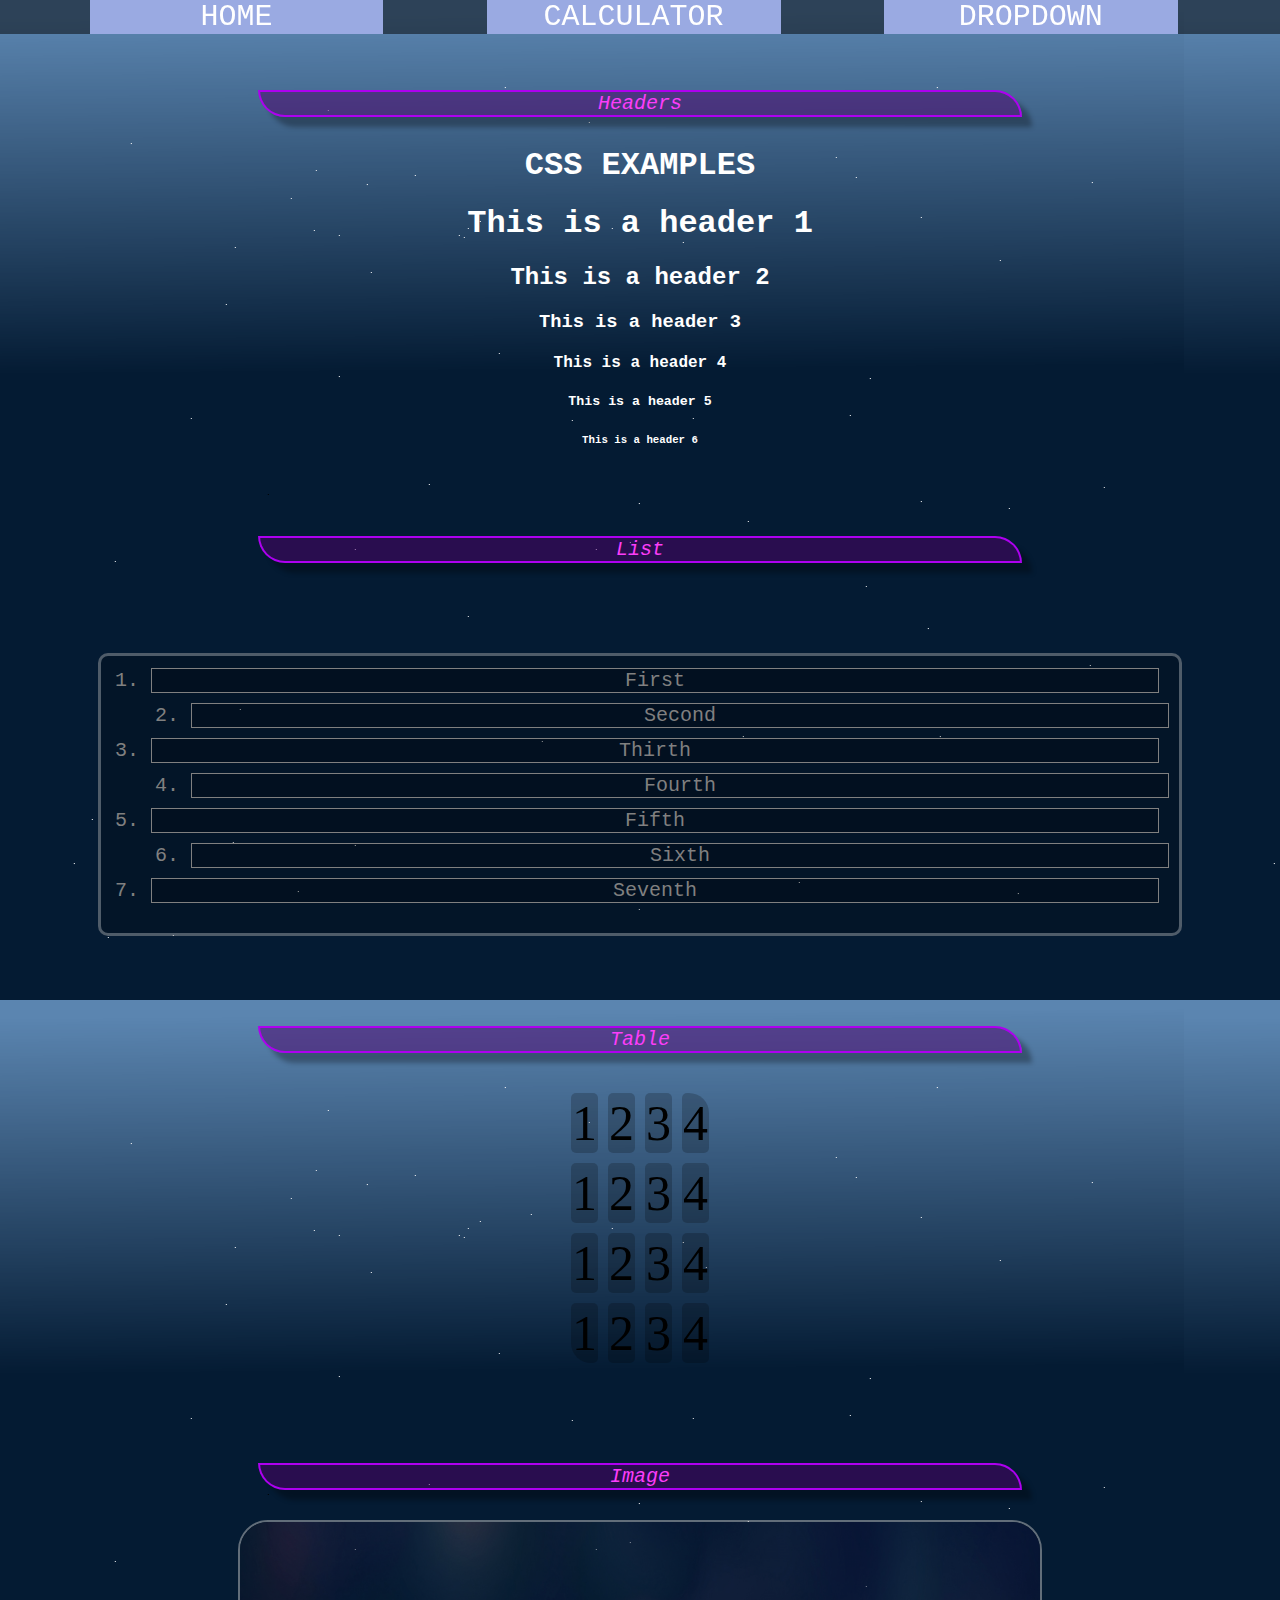
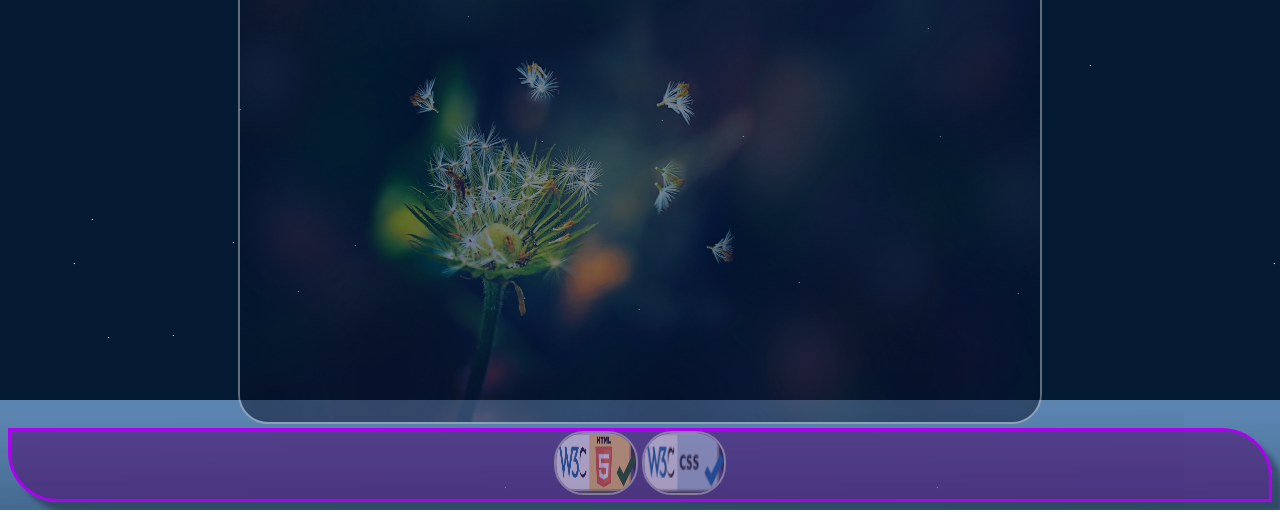
==== commit bdeb353d: "feaf: calculator html page fix: align in files" ====
--- a/server/pages/index.html
+++ b/server/pages/index.html
@@ -11,6 +11,7 @@
 
 <ul id="menu">
     <li><a href="index.html">HOME</a></li>
+    <li><a href="calc.html">CALCULATOR</a></li>
     <li class="dd-menu">
         <a href="#" class="dd">DROPDOWN</a>
         <div class="dd-content">
--- a/server/pages/files/css/styles.css
+++ b/server/pages/files/css/styles.css
@@ -5,7 +5,7 @@
 }
 
 /*///////////////////////MENU/////////////////////////////*/
-#menu, #menu404  {
+#menu, #menu404 {
     margin: 0;
     position: fixed;
     left: 0;
@@ -23,7 +23,7 @@
 
 #menu li {
     text-align: center;
-    margin: 0 13%;
+    margin: 0 4%;
     font-family: "Segoe UI Light", monospace;
     font-size: 30px;
     min-width: 23.7%;
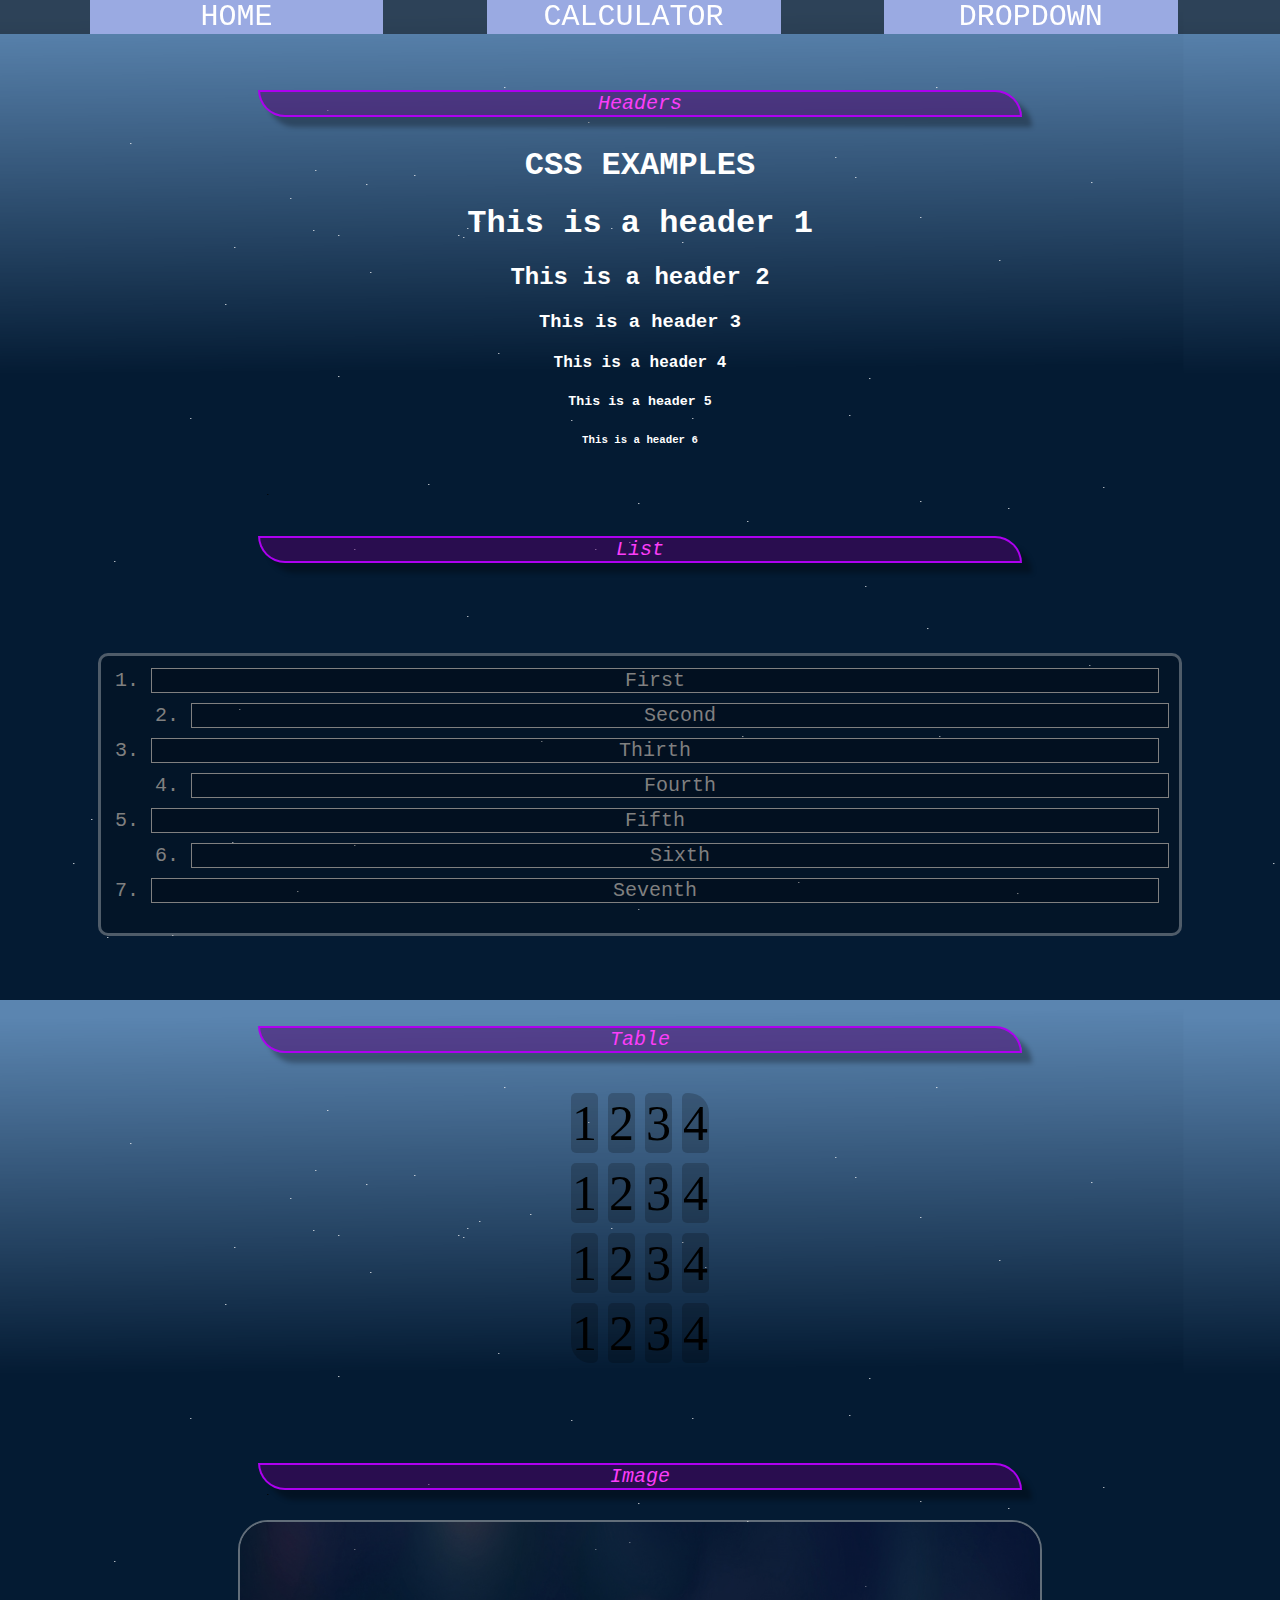
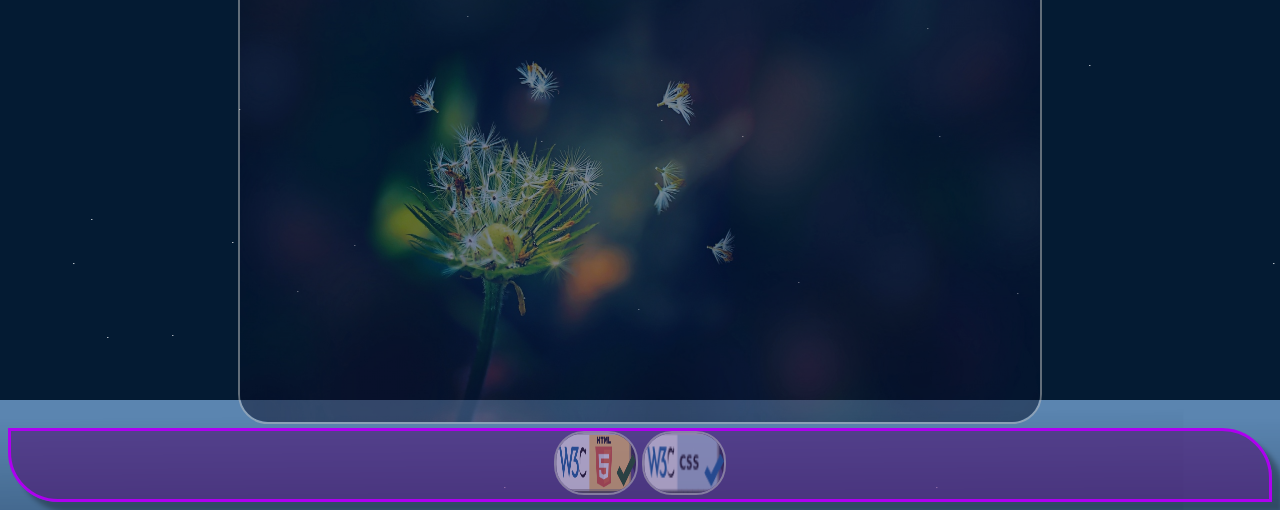
==== commit 7eeff2b7: "feat: calc CSS and JS" ====
--- a/server/pages/index.html
+++ b/server/pages/index.html
@@ -15,7 +15,8 @@
     <li class="dd-menu">
         <a href="#" class="dd">DROPDOWN</a>
         <div class="dd-content">
-            <a href="#" onclick="ShowMessage('Hello Anybody from BackEnd(Golang),  FrontEnd(JS, HTML and CSS)')">Say Hello</a>
+            <a href="#" onclick="ShowMessage('Hello Anybody from BackEnd(Golang),  FrontEnd(JS, HTML and CSS)')">Say
+                Hello</a>
             <a href="#" onclick="ShowTime()">Current Date-Time</a>
             <a href="#" onclick="SetWord()">Set Name</a>
         </div>
--- a/server/pages/files/css/styles.css
+++ b/server/pages/files/css/styles.css
@@ -261,6 +261,39 @@
     height: 60px;
 }
 
+/*/////////////////////// CALCULATOR /////////////////////////////*/
+.calc {
+    font-family: "Segoe UI Light", monospace;
+    color: white;
+    text-align: center;
+    min-width: 500px;
+    background-color: rgba(0, 0, 0, 0.3);
+    box-shadow: 20px 20px 20px rgba(0, 0, 0, 0.4);
+}
+
+.calc td {
+    font-size: 30px;
+    max-width: 700px;
+    background-color: rgba(0, 0, 0, 0.3);
+    color: white;
+    transition: background-color 0.5s, color 0.5s;
+}
+
+.calc td:hover {
+    background-color: white;
+    color: black;
+    transition: background-color 0.5s, color 0.5s;
+}
+
+.calc p {
+    background-color: white;
+    color: black;
+    text-shadow: 5px 5px 0 rgba(0, 0, 0, 0.2);
+    font-family: "Fira Code Retina", monospace;
+    font-size: 50px;
+}
+
+
 /*/////////////////////// FOOTER /////////////////////////////*/
 #footer {
     color: #FC3DFA;
